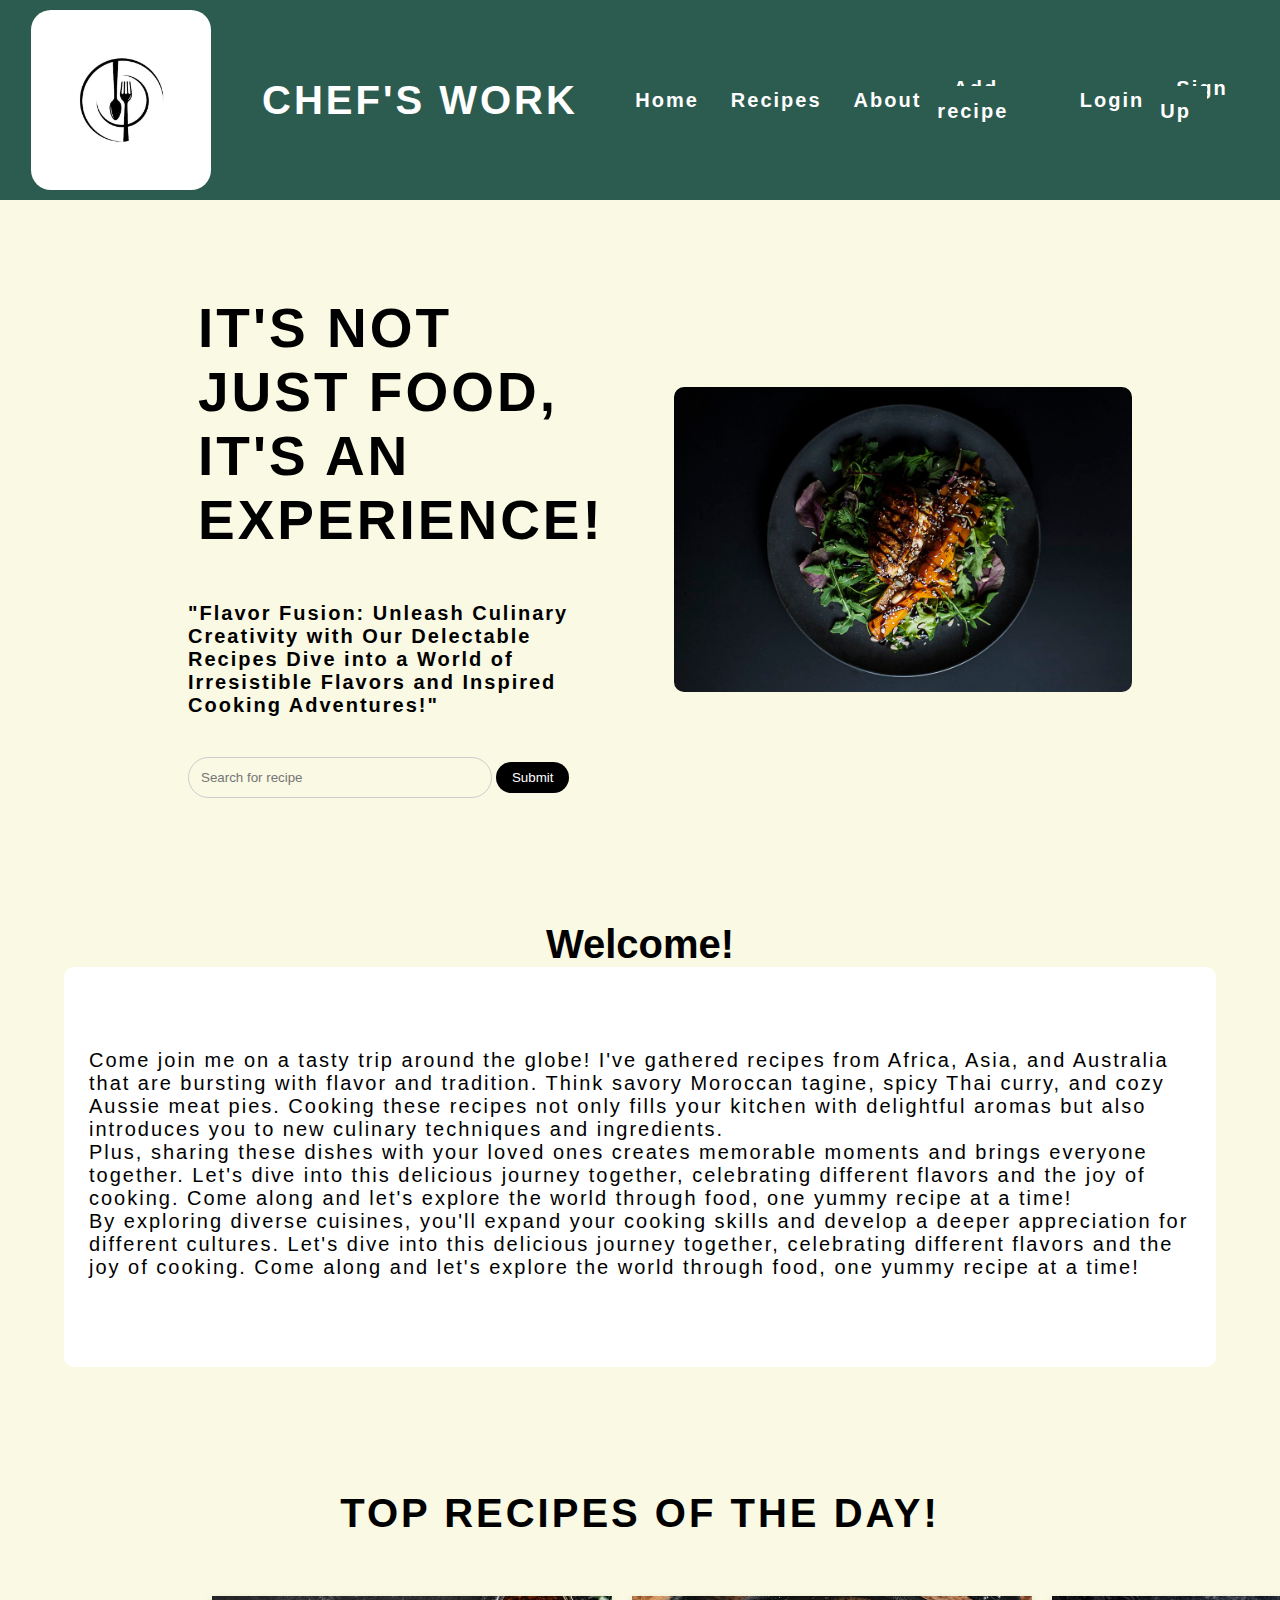
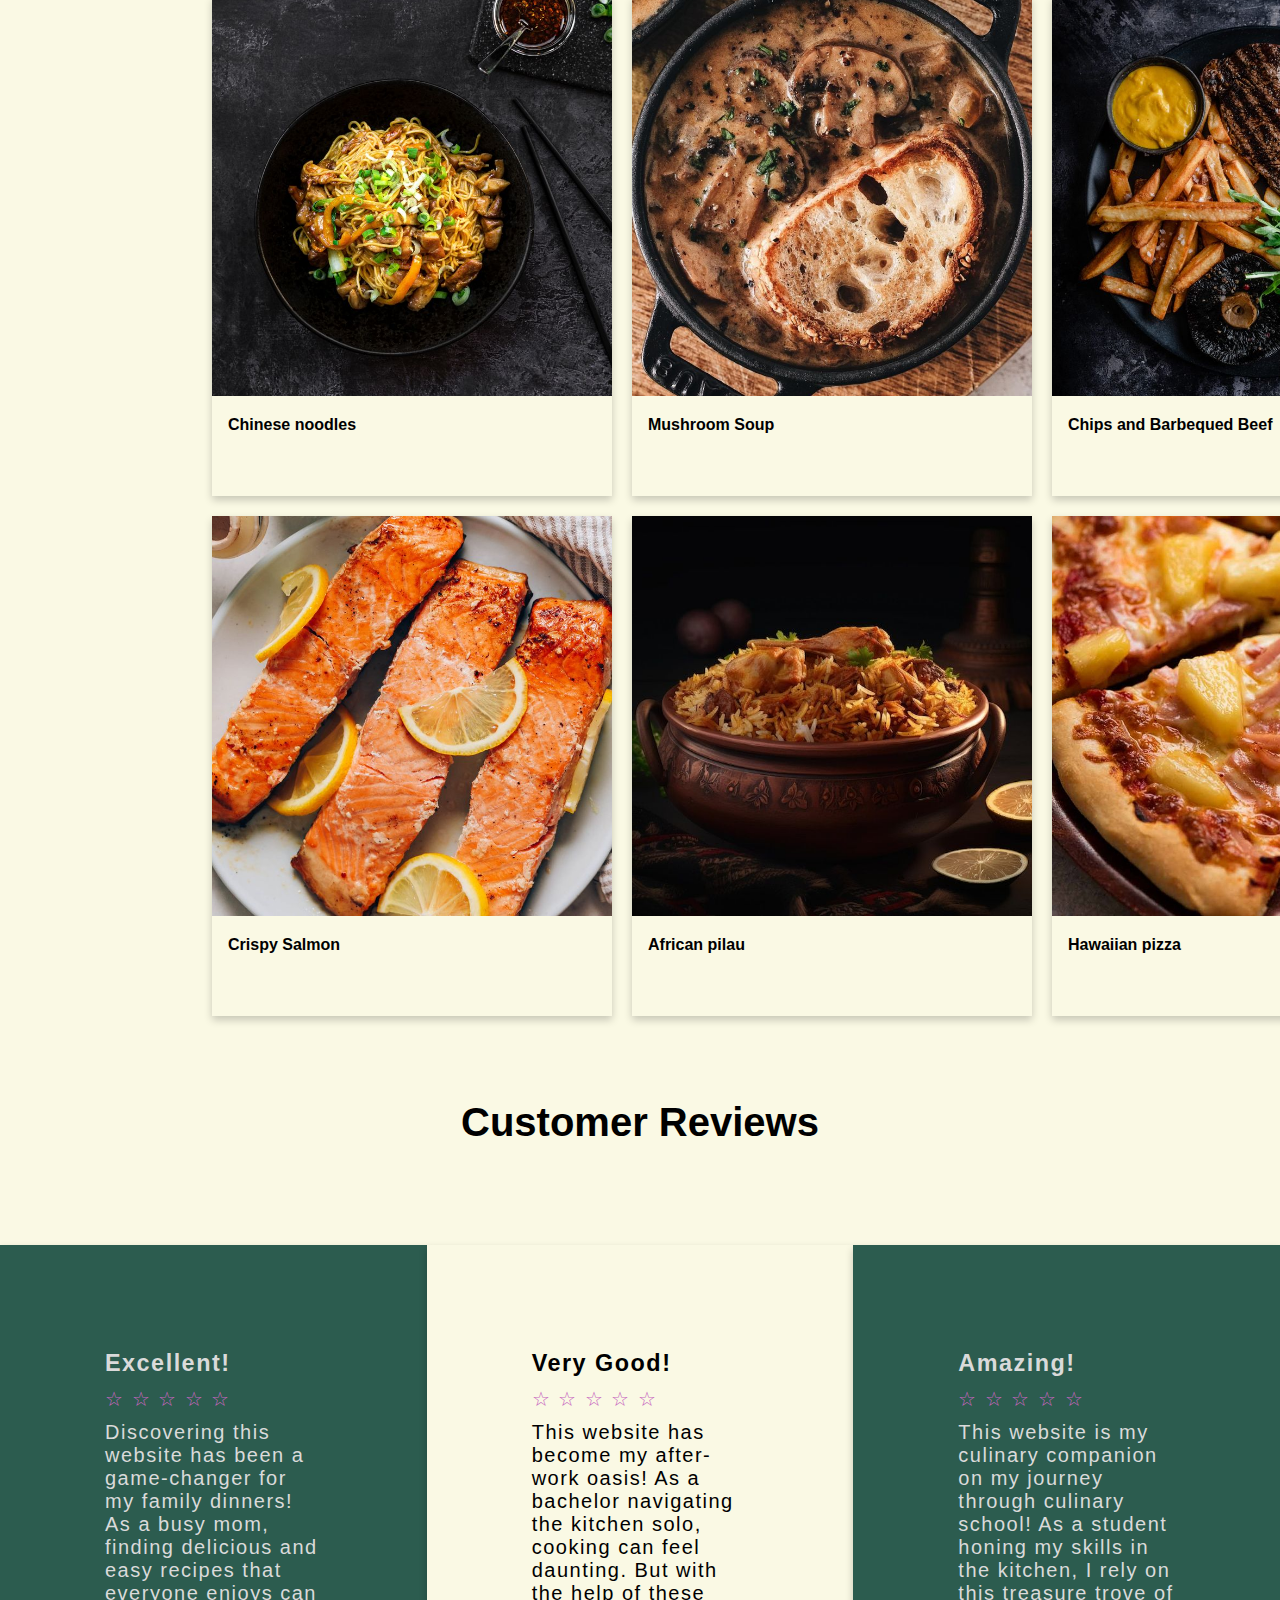
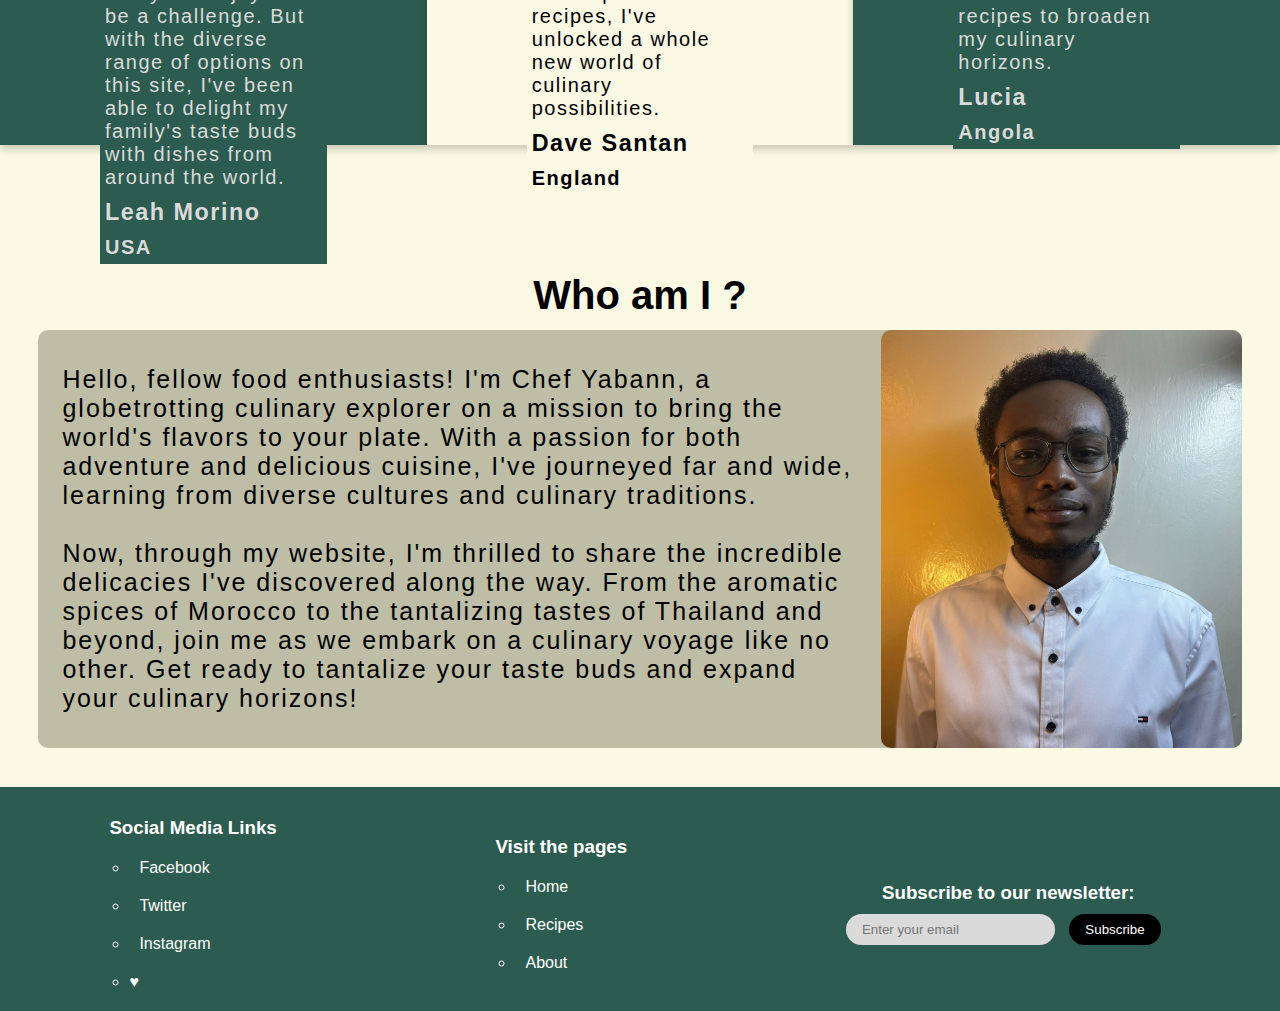
==== htmlFiles/index.html @ aca85593 "First commit" ====
<!DOCTYPE html>
<html lang="en">
<head>
    <meta charset="UTF-8">
    <meta name="viewport" content="width=device-width, initial-scale=1.0">
    <link rel="stylesheet" href="..\cssSheets\mainIndex.css">
    <title>Recipe Page</title>
</head>
<body>
    <section id="home" class="navBarSection">
        <div class="navBar">
            <img  id= "logoImg" src="..\photos\Premium Vector _ Spoon fork and plate vector icon symbol illustration restaurant logo design.jpeg" alt="Chef's Work Logo">
            <h4 class="heading">Chef's Work</h4>
            <ul class="navLinks">
                <li><a href="#home">Home</a></li>
                <li><a href="#recipes">Recipes</a></li>
                <li><a href="#aboutMe">About</a></li>
                <li><a href="recipeSubmission.php">Add recipe</a></li>
                <li><a href="loginPage.html">Login</a></li>
                <li><a href="registerPage.html">Sign Up</a></li>
            </ul>
        </div>
    </section>

    <section class="headlineSector">
        <div id="headline">
            <div class="headlineText">
                <h1>It's not just food, it's an experience!</h1>
                <h3>"Flavor Fusion: Unleash Culinary Creativity with Our Delectable Recipes
                    Dive into a World of Irresistible Flavors and Inspired Cooking Adventures!"</h3>
                    <form  class="searchForm">
                        <input type="text" id="recipeSearch" placeholder="Search for recipe" >
                        <input type="submit" name="search" id="search">
                    </form>
            </div>
            <div class="headlineImage">
                <img id="headlineImg" src="..\photos\a9ea7be1-c805-48a3-8193-5bf2849d3b8e.jpeg" alt="food">
            </div>
        </div>
    </section>

    <section class="benefitsSection">
        <h2>Welcome!</h2>
        <div class="benefitsDiv">
                <p>
                    Come join me on a tasty trip around the globe! I've gathered recipes from Africa, Asia, and Australia that are bursting with flavor and tradition. Think savory Moroccan tagine, spicy Thai curry, and cozy Aussie meat pies. Cooking these recipes not only fills your kitchen with delightful aromas but also introduces you to new culinary techniques and ingredients.
                    <br> Plus, sharing these dishes with your loved ones creates memorable moments and brings everyone together. Let's dive into this delicious journey together, celebrating different flavors and the joy of cooking. Come along and let's explore the world through food, one yummy recipe at a time!
                    <br>By exploring diverse cuisines, you'll expand your cooking skills and develop a deeper appreciation for different cultures. Let's dive into this delicious journey together, celebrating different flavors and the joy of cooking. Come along and let's explore the world through food, one yummy recipe at a time!
                </p>
            </div>
    </section>
    
    <section id="recipes" class="foodCards">
        <h1 class="recipeHeader">Top Recipes of the Day!</h1>
        <div class="cardRow">   
            <div class="card001">
                <img class="cardImg001" src="..\photos\London Food Photographer Jenni Helin.jpeg" alt="Chinese noodles">
                <div class="container001">
                    <h4>Chinese noodles</h4>
                </div>
            </div>  
            <div class="card001">
                <img class="cardImg001" src="..\photos\Cozy Mushroom Soup.jpeg" alt="Mushroom soup">
                <div class="container001">
                    <h4>Mushroom Soup</h4>
                </div>
            </div> 
            <div class="card001">
                <img class="cardImg001" src="..\photos\Cook & Capture Food Styling.jpeg" alt="Chips and Barbequed Beef">
                <div class="container001">
                    <h4>Chips and Barbequed Beef</h4>
                </div>
            </div>
        </div>
        <div class="cardRow">
            <div class="card001">
                <img class="cardImg001" src="..\photos\Crispy Skin Salmon (Perfect Every Time!).jpeg" alt="Crispy Salmon">
                <div class="container001">
                    <h4>Crispy Salmon</h4>
                </div>
            </div>
            <div class="card001">
                <img class="cardImg001" src="..\photos\Premium Photo _ A bowl of food with a piece of meat on it.jpeg" alt="Pilau">
                <div class="container001">
                    <h4>African pilau</h4>
                </div>
            </div>
            <div class="card001">
                <img class="cardImg001" src="..\photos\Pizza toppings.jpeg" alt="Hawaiian pizza">
                <div class="container001">
                    <h4>Hawaiian pizza</h4>
                </div>
            </div>        
        </div>
    </section>

    <section class="custReviewSect">
        <h1>Customer Reviews</h1>
        <div class="cardReviewDiv">
            <div id="card1" class="reviewCard">
                <h3>Excellent!</h3>
                <p class="rating">&star; &star; &star; &star; &star;</p>
                <p>Discovering this website has been a game-changer for my family dinners! As a busy mom, finding delicious and easy recipes that everyone enjoys can be a challenge. 
                But with the diverse range of options on this site, I've been able to delight my family's taste buds with dishes from around the world.</p>
                <h3>Leah Morino</h3>
                <h4>USA</h4>
            </div>
            <div id="card2" class="reviewCard">
                <h3>Very Good!</h3>
                <p class="rating">&star; &star; &star; &star; &star;</p>
                <p>This website has become my after-work oasis! As a bachelor navigating the kitchen solo, cooking can feel daunting.
                 But with the help of these recipes, I've unlocked a whole new world of culinary possibilities.</p>
                 <h3>Dave Santan</h3>
                 <h4>England</h4>
            </div>
            <div id="card3" class="reviewCard">
                <h3>Amazing!</h3>
                <p class="rating">&star; &star; &star; &star; &star;</p>
                <p>This website is my culinary companion on my journey through culinary school! As a student honing my skills in the kitchen, 
                I rely on this treasure trove of recipes to broaden my culinary horizons.</p>
                <h3>Lucia</h3>
                <h4>Angola</h4>
            </div>
        </div>
    </section>

    <section id="aboutMe" class="websiteOwnerSect">
        <h1>Who am I ?</h1>
        <div class="chefDiv">
            <div id="chefNote">
                <p>Hello, fellow food enthusiasts! I'm Chef Yabann, a globetrotting culinary explorer on a mission to bring the world's flavors to your plate. With a passion for both adventure and delicious cuisine, 
                    I've journeyed far and wide, learning from diverse cultures and culinary traditions. <br> <br>Now, through my website, I'm thrilled to share the incredible delicacies I've discovered along the way. 
                    From the aromatic spices of Morocco to the tantalizing tastes of Thailand and beyond, join me as we embark on a culinary voyage like no other. Get ready to tantalize your taste buds and expand your culinary horizons!
                </p>
            </div>
            <img id="chefImg" src="..\photos\WhatsApp Image 2024-05-06 at 20.56.05_efc19889.jpg" alt="Chef Yabann">
        </div>
    </section>

    <section class="footerSection">
        <div class="footerContainer">
            <div class="socialMedia">
                <h3>Social Media Links</h3>
                <ol>    
                    <li><a href="#" class="socialLink">Facebook</a></li>
                    <li><a href="#" class="socialLink">Twitter</a></li>
                    <li><a href="#" class="socialLink">Instagram</a></li>
                    <li>&hearts;</li>
                </ol>
            </div>
            <div class="siteLinks">
                <h3>Visit the pages</h3>
                <ol>
                    <li><a href="#home" class="siteLink">Home</a></li>
                    <li><a href="#recipes" class="siteLink">Recipes</a></li>
                    <li><a href="#aboutMe" class="siteLink">About</a></li>
                </ol>
            </div>
            <div class="newsletterForm">
                <h3>Subscribe to our newsletter:</h3>
                <form>
                    <input type="email" placeholder="Enter your email">
                    <input type="submit" value="Subscribe">
                </form>
            </div>
        </div>
    </section>
    <table>
        <colgroup></colgroup>
    </table>
    
</body>
</html>
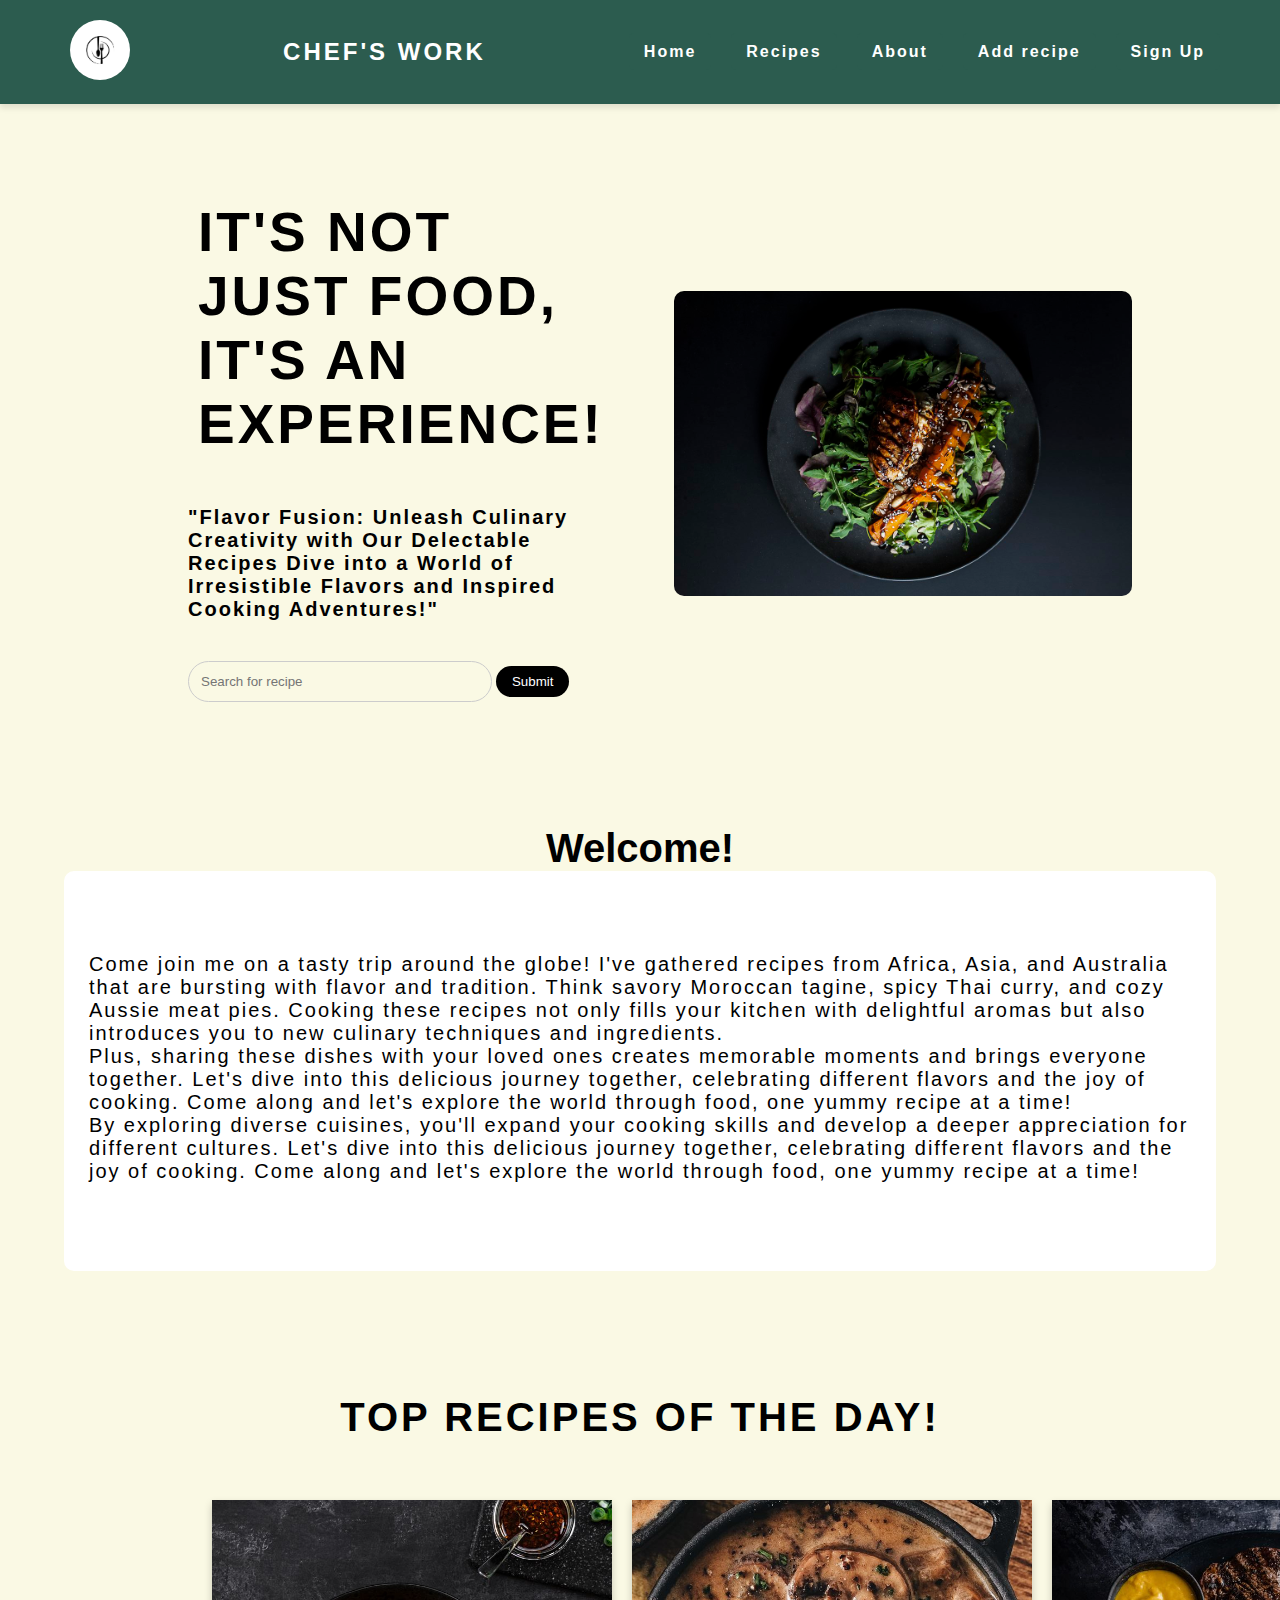
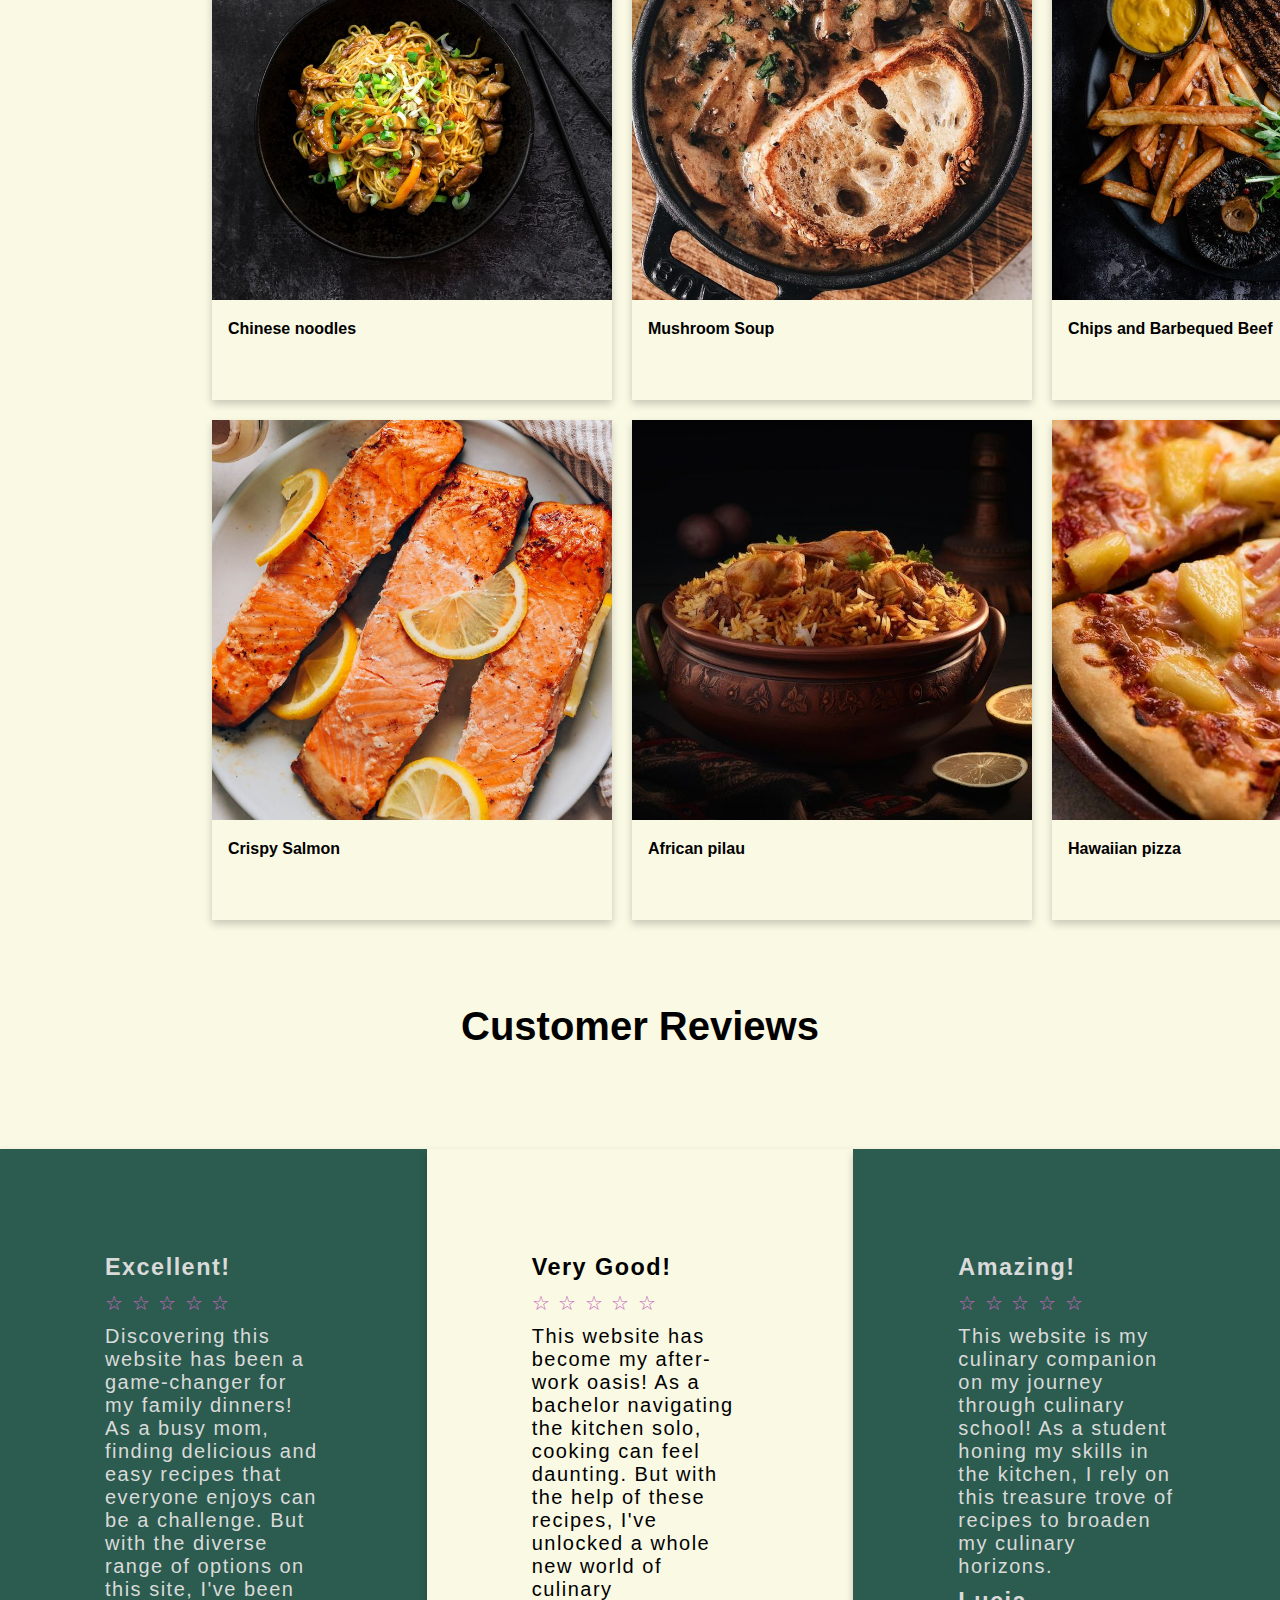
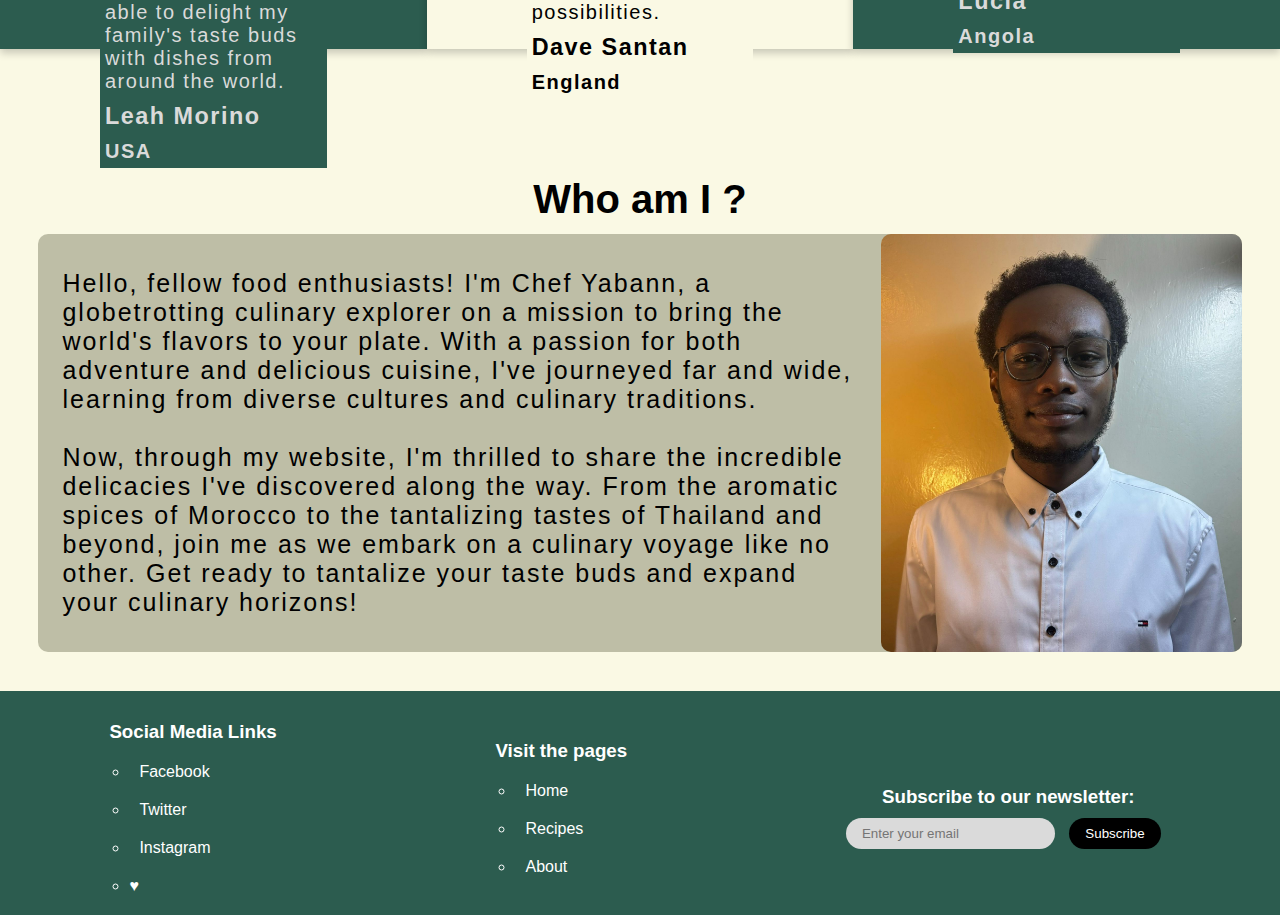
==== commit 1a13b8d4: "Edited the CSS of the navbar and" ====
--- a/htmlFiles/index.html
+++ b/htmlFiles/index.html
@@ -9,18 +9,20 @@
 <body>
     <section id="home" class="navBarSection">
         <div class="navBar">
-            <img  id= "logoImg" src="..\photos\Premium Vector _ Spoon fork and plate vector icon symbol illustration restaurant logo design.jpeg" alt="Chef's Work Logo">
+            <a href="index.html">
+                <img id="logoImg" src="..\photos\Premium Vector _ Spoon fork and plate vector icon symbol illustration restaurant logo design.jpeg" alt="Chef's Work Logo">
+            </a>
             <h4 class="heading">Chef's Work</h4>
             <ul class="navLinks">
                 <li><a href="#home">Home</a></li>
                 <li><a href="#recipes">Recipes</a></li>
                 <li><a href="#aboutMe">About</a></li>
                 <li><a href="recipeSubmission.php">Add recipe</a></li>
-                <li><a href="loginPage.html">Login</a></li>
-                <li><a href="registerPage.html">Sign Up</a></li>
+                <li><a href="registerPage.php">Sign Up</a></li>
             </ul>
         </div>
     </section>
+    
 
     <section class="headlineSector">
         <div id="headline">
